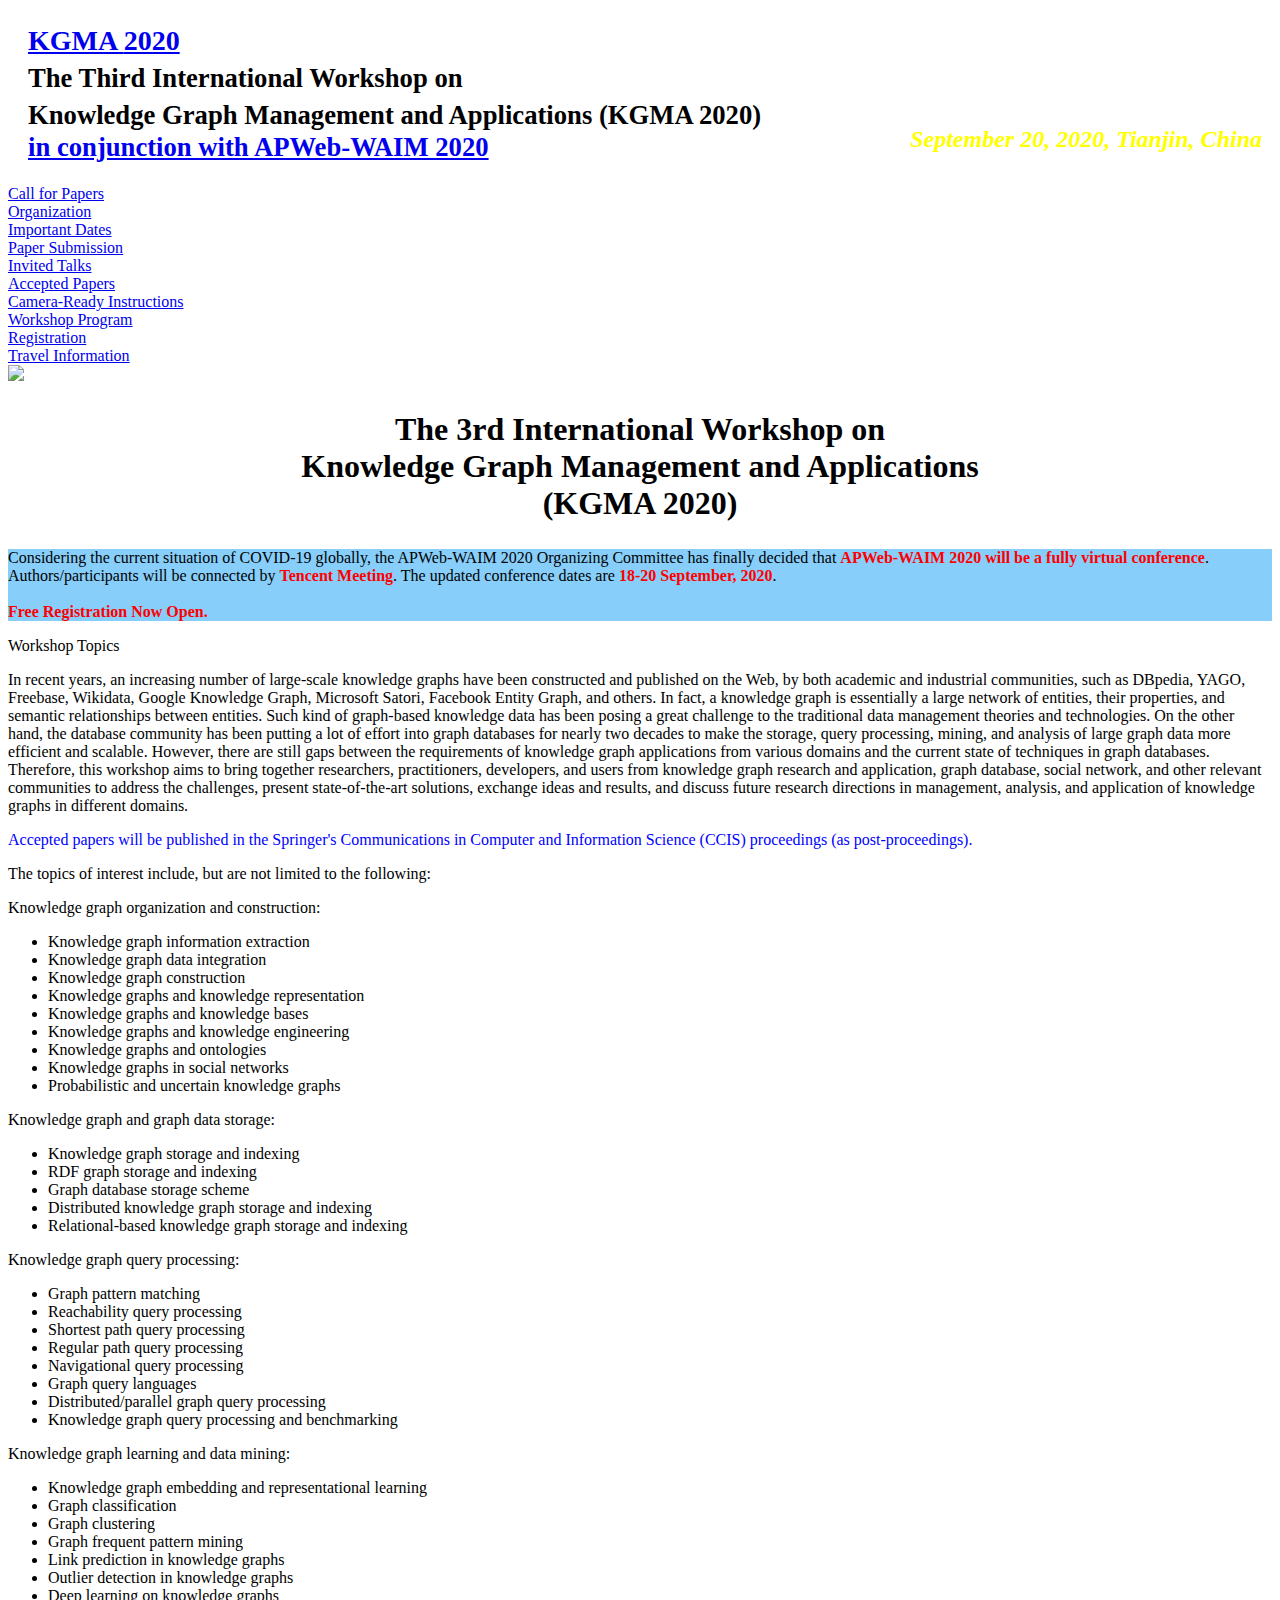
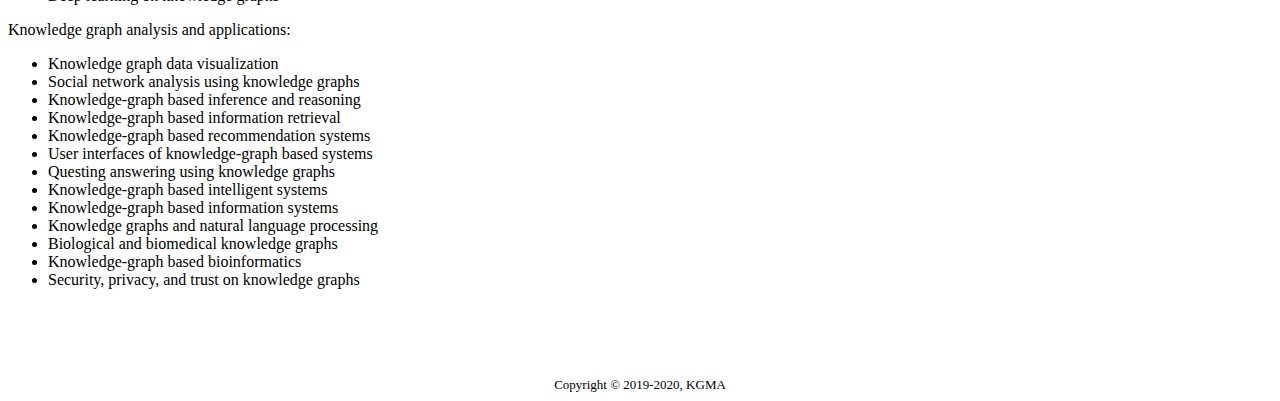
==== index.html @ 9ff4310b "Update index.html" ====
<!DOCTYPE html>
<html>
	<head>
		<base href="/KGMA2020.github.io/">
<meta charset="utf-8">
<title>The 3rd International Workshop on Knowledge Graph Management and Applications (KGMA 2020)</title>
<link rel="stylesheet" type="text/css" href="/KGMA2020.github.io/css.css">
	</head>
	<body>
		<div id="container">
	<div id="header" style="background: url(./mainpage.png); background-size: 1000px 250px;position:relative;">
				<h1 style="margin-left:20px;">
					<div id="apple"><a  style="font-size: 28px;" href="https://kgma2020.github.io/">KGMA <span style="font-size: 28px;">2020</span></a></div>
					<small>The Third International Workshop on <br />Knowledge Graph Management and Applications (KGMA 2020)<br />
					<div id="apple">
					<a href="http://www.tjudb.cn/apwebwaim2020/">in conjunction with APWeb-WAIM 2020 </a></div></small>
				</h1>
				<div style="position:absolute; bottom:0; right:0;">
				<p style="color:#FFFF00;line-height: 0;font-size:24px;text-align: right; margin-right:10px;font-style:oblique;font-family:STLiti;font-weight: bold;">September 20, 2020, Tianjin, China</p>
				</div>
			</div>
	<div id="main">
	<div id="menu">
		<div class="line"></div>
			<div><a class="item" href="/">Call for Papers</a></div>
			<div><a class="item" href="/org.html">Organization</a></div>
			<div><a class="item" href="/dates.html">Important Dates</a></div>
			<div><a class="item" href="/sub.html">Paper Submission</a></div>
			<div><a class="item" href="/inv.html">Invited Talks</a></div>
			<div><a class="item" href="/acc.html">Accepted Papers</a></div>
			<div><a class="item" href="/cam.html">Camera-Ready Instructions</a></div>
			<div><a class="item" href="/wor.html">Workshop Program</a></div>
			<div><a class="item" href="/reg.html">Registration</a></div>
			<div><a class="item" href="/tra.html">Travel Information</a></div>
			<div class="line"></div>
			
			<div><img src="LNCS.png"></div>
			
		</div>
		<div id="content">
			<h2 style="font-size: 32px; font-weight: bold; text-align: center;">
				The 3rd International Workshop  on<br>
				Knowledge Graph Management and Applications<br>
				(KGMA 2020)
			</h2>

			<div style="background:#87CEFA">
			<p>Considering the current situation of COVID-19 globally, the APWeb-WAIM 2020 Organizing Committee has finally decided that <span style="color:red"><b>APWeb-WAIM 2020 will be a fully virtual conference</b></span>. Authors/participants will be connected by <span style="color:red"><b>Tencent Meeting</b></span>. The updated conference dates are <span style="color:red"><b>18-20 September, 2020</b></span>.
				<br><br>
				<span style="color:red"><b>Free Registration Now Open.</b></span>
				<br></p></div>
		<div class="title">Workshop Topics</div>

		<p>In recent years, an increasing number of large-scale knowledge graphs have been constructed and published on the Web, by both academic and industrial communities, such as DBpedia, YAGO, Freebase, Wikidata, Google Knowledge Graph, Microsoft Satori, Facebook Entity Graph, and others. In fact, a knowledge graph is essentially a large network of entities, their properties, and semantic relationships between entities. Such kind of graph-based knowledge data has been posing a great challenge to the traditional data management theories and technologies. On the other hand, the database community has been putting a lot of effort into graph databases for nearly two decades to make the storage, query processing, mining, and analysis of large graph data more efficient and scalable. However, there are still gaps between the requirements of knowledge graph applications from various domains and the current state of techniques in graph databases. Therefore, this workshop aims to bring together researchers, practitioners, developers, and users from knowledge graph research and application, graph database, social network, and other relevant communities to address the challenges, present state-of-the-art solutions, exchange ideas and results, and discuss future research directions in management, analysis, and application of knowledge graphs in different domains.</p>
		
		<p><span style="display:block;color: blue">Accepted papers will be published in the Springer's Communications in Computer and Information Science (CCIS) proceedings (as post-proceedings). </span></p>
		
		<p>The topics of interest include, but are not limited to the following:</p>

		<div class="title">Knowledge graph organization and construction:</div>
		
		<ul>
			<li>Knowledge graph information extraction</li>
			<li>Knowledge graph data integration</li>
			<li>Knowledge graph construction</li>
			<li>Knowledge graphs and knowledge representation</li>
			<li>Knowledge graphs and knowledge bases</li>
			<li>Knowledge graphs and knowledge engineering</li>
			<li>Knowledge graphs and ontologies</li>
			<li>Knowledge graphs in social networks</li>
			<li>Probabilistic and uncertain knowledge graphs</li>
		</ul>
		
		<div class="title">Knowledge graph and graph data storage:</div>
		
		<ul>
		
			<li>Knowledge graph storage and indexing</li>
			<li>RDF graph storage and indexing</li>
			<li>Graph database storage scheme</li>
			<li>Distributed knowledge graph storage and indexing</li>
			<li>Relational-based knowledge graph storage and indexing</li>

		</ul>
		
		<div class="title">Knowledge graph query processing:</div>
		
		<ul>
		
			<li>Graph pattern matching</li>
			<li>Reachability query processing</li>
			<li>Shortest path query processing</li>
			<li>Regular path query processing</li>
			<li>Navigational query processing</li>
			<li>Graph query languages</li>
			<li>Distributed/parallel graph query processing</li>
			<li>Knowledge graph query processing and benchmarking</li>

		</ul>
		
		<div class="title">Knowledge graph learning and data mining:</div>
		
		<ul>
		
			<li>Knowledge graph embedding and representational learning</li>
			<li>Graph classification</li>
			<li>Graph clustering</li>
			<li>Graph frequent pattern mining</li>
			<li>Link prediction in knowledge graphs</li>
			<li>Outlier detection in knowledge graphs</li>
			<li>Deep learning on knowledge graphs</li>

		</ul>
		
		<div class="title">Knowledge graph analysis and applications:</div>
		
		<ul>
		
			<li>Knowledge graph data visualization</li>
			<li>Social network analysis using knowledge graphs</li>
			<li>Knowledge-graph based inference and reasoning</li>
			<li>Knowledge-graph based information retrieval</li>
			<li>Knowledge-graph based recommendation systems</li>
			<li>User interfaces of knowledge-graph based systems</li>
			<li>Questing answering using knowledge graphs</li>
			<li>Knowledge-graph based intelligent systems</li>
			<li>Knowledge-graph based information systems</li>
			<li>Knowledge graphs and natural language processing</li>
			<li>Biological and biomedical knowledge graphs</li>
			<li>Knowledge-graph based bioinformatics</li>
			<li>Security, privacy, and trust on knowledge graphs</li>

		</ul>
		
		<br>
		
		
		
					<br><br><br>
		</div>
		<div class="clear"></div>
	</div>
	<div id="footer">
		<div style="text-align: center; font-size: small;">
			Copyright &copy; 2019-2020, KGMA
		</div>
	</div>
</div>

	</body>
</html>
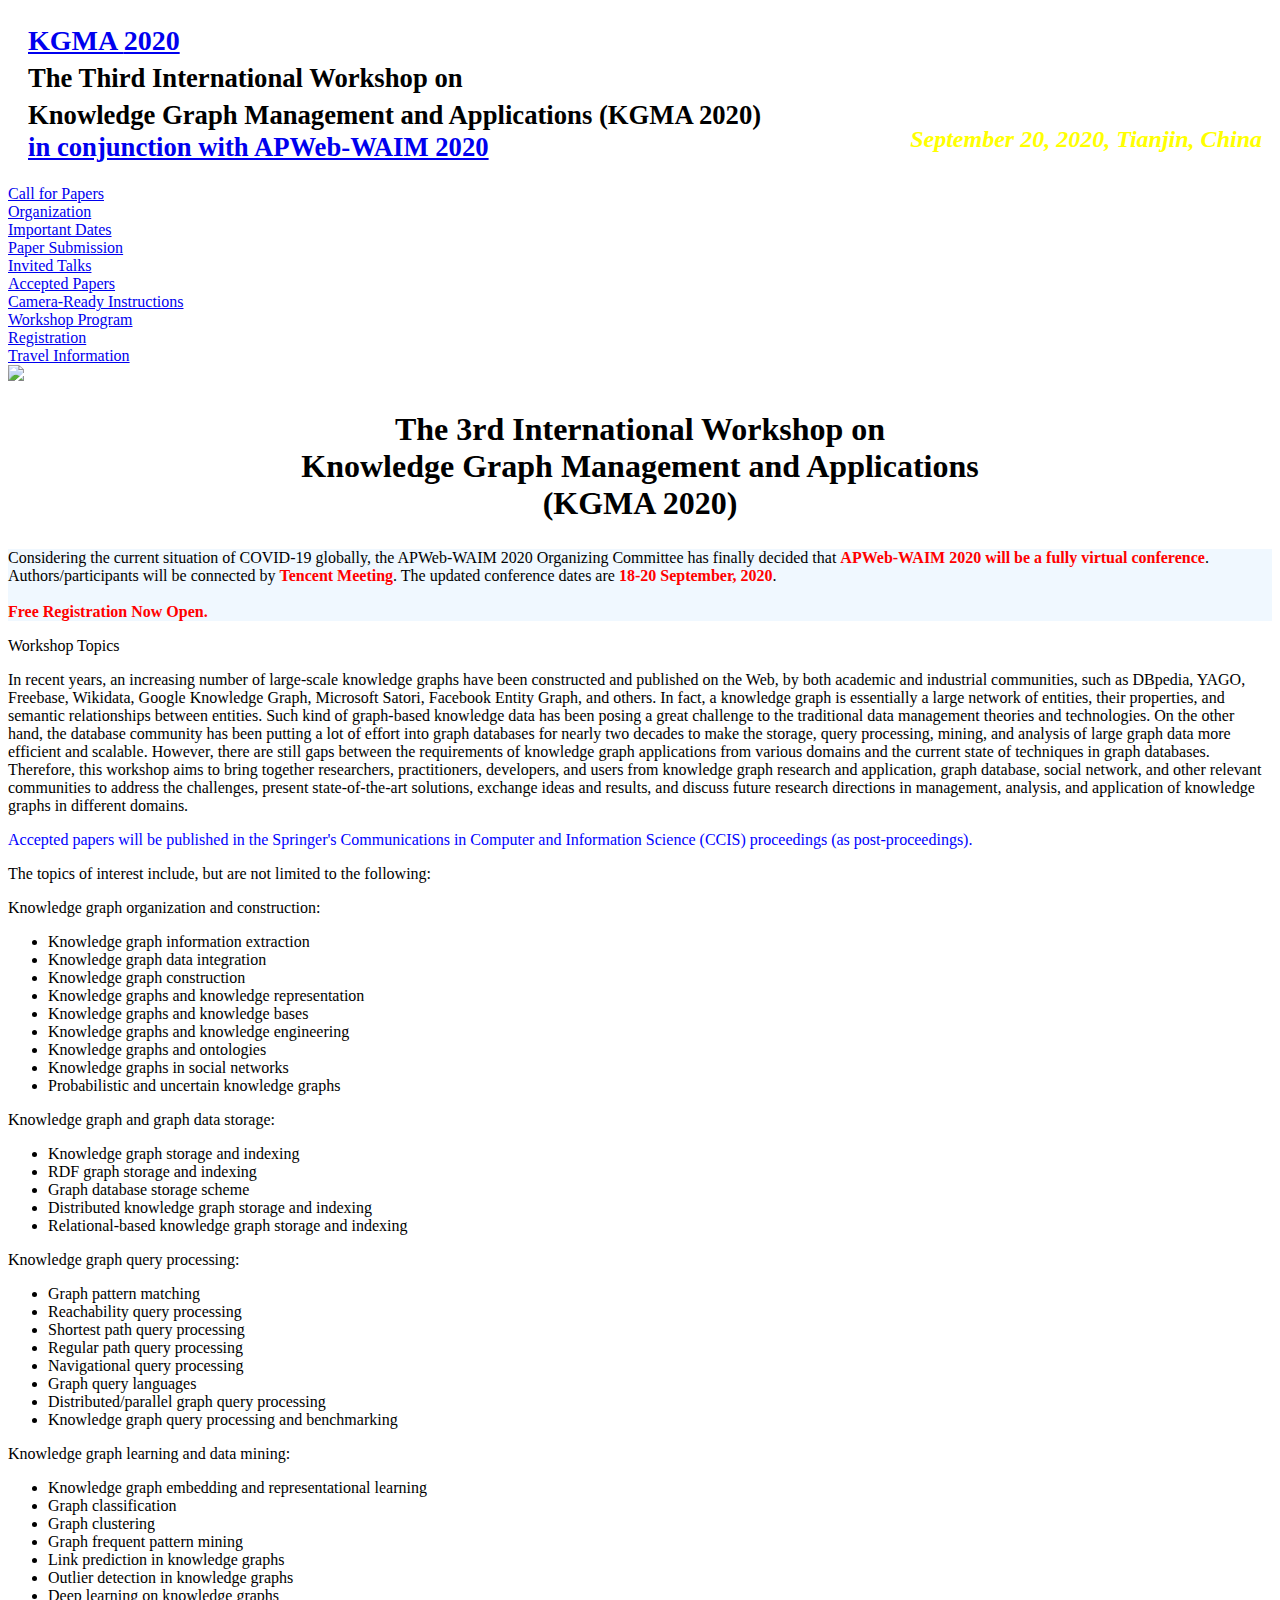
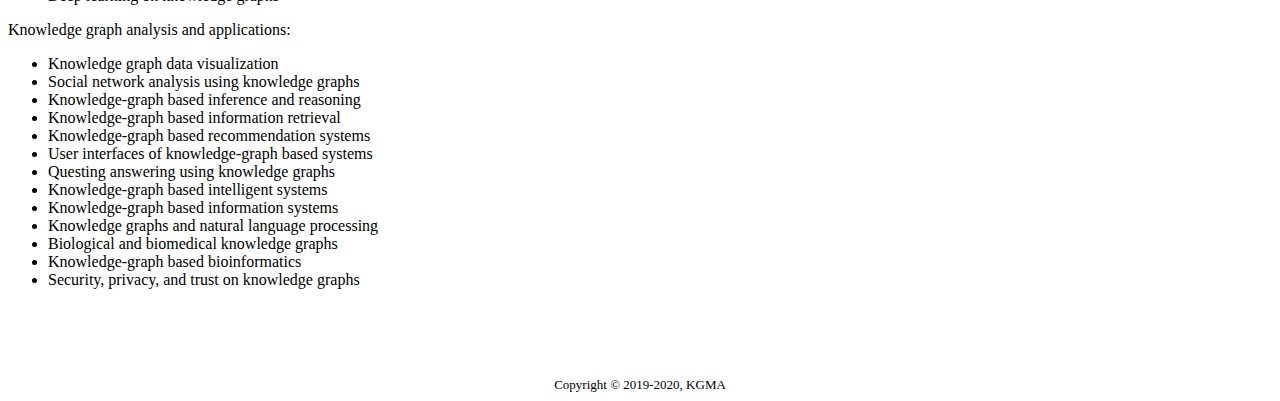
==== commit 7b0b05d5: "Update index.html" ====
--- a/index.html
+++ b/index.html
@@ -45,7 +45,8 @@
 				(KGMA 2020)
 			</h2>
 
-			<div style="background:#87CEFA">
+			<div style="background:#F0F8FF">
+			
 			<p>Considering the current situation of COVID-19 globally, the APWeb-WAIM 2020 Organizing Committee has finally decided that <span style="color:red"><b>APWeb-WAIM 2020 will be a fully virtual conference</b></span>. Authors/participants will be connected by <span style="color:red"><b>Tencent Meeting</b></span>. The updated conference dates are <span style="color:red"><b>18-20 September, 2020</b></span>.
 				<br><br>
 				<span style="color:red"><b>Free Registration Now Open.</b></span>
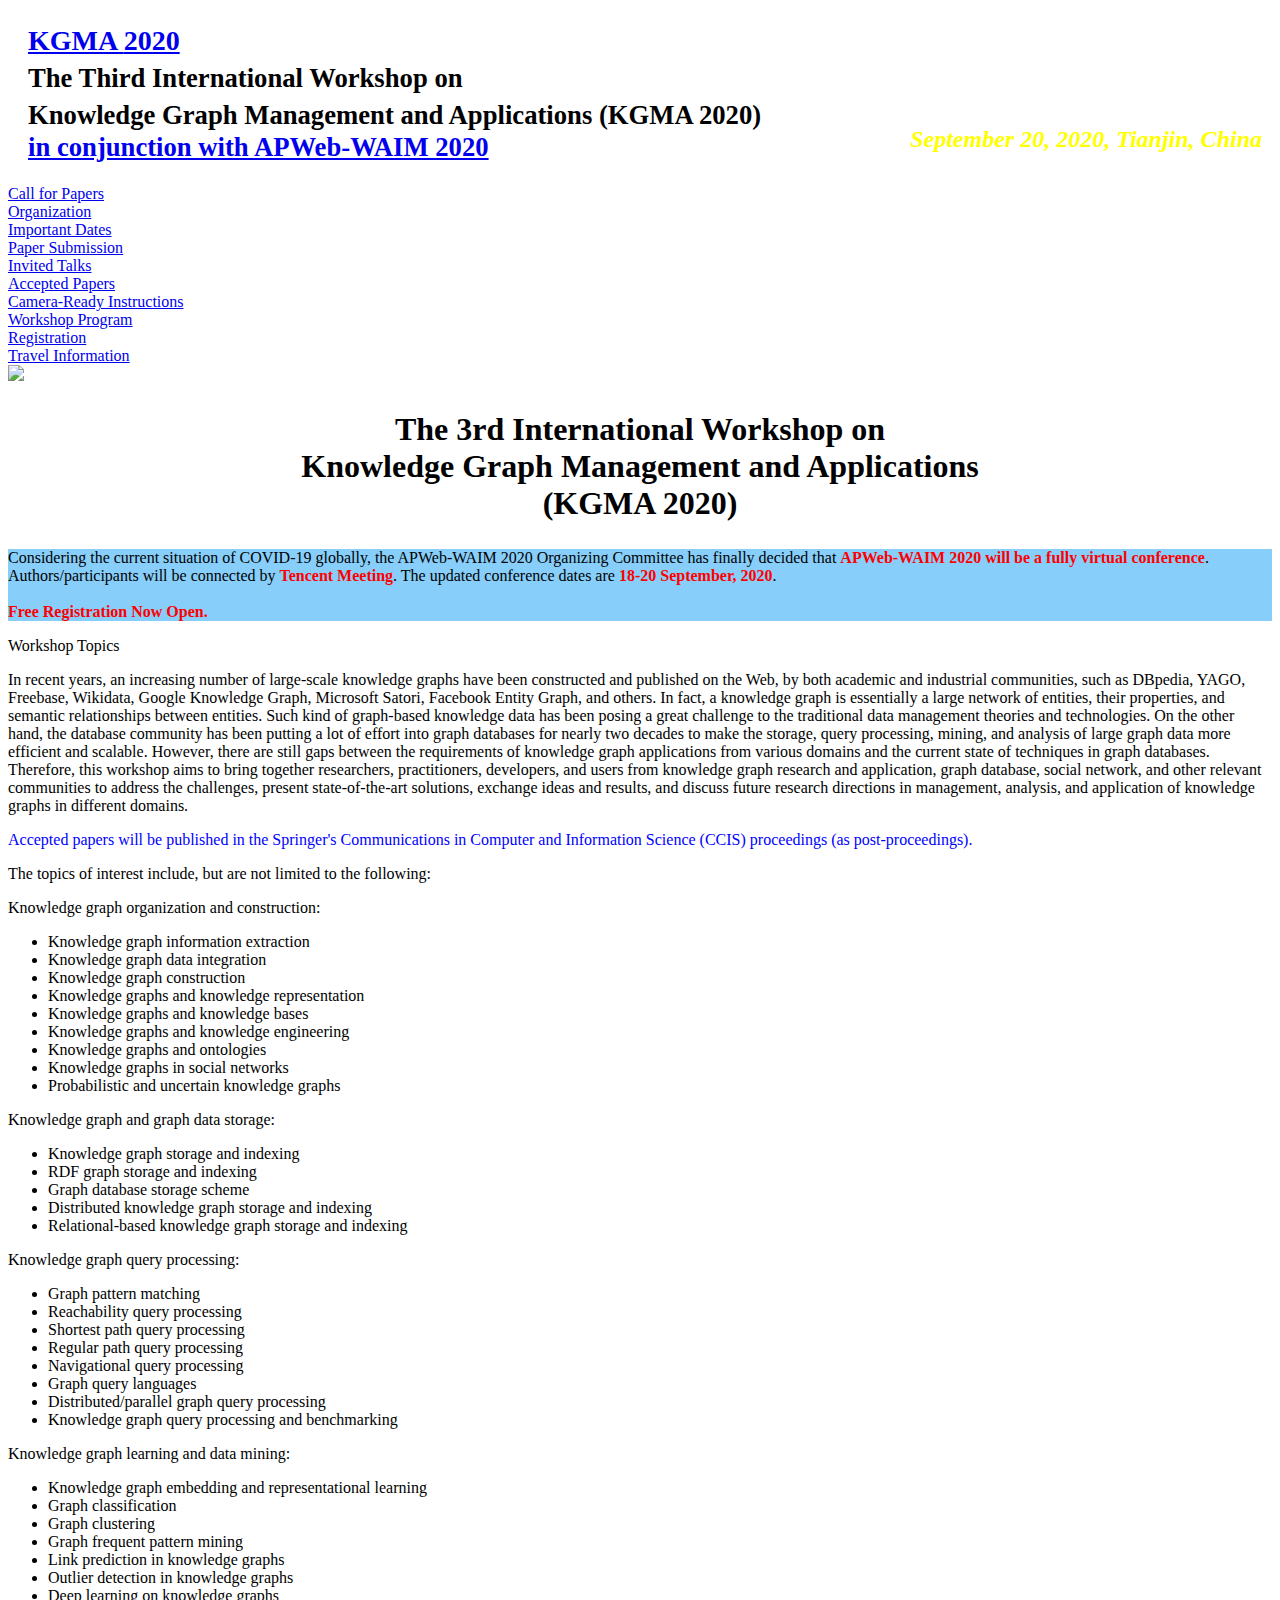
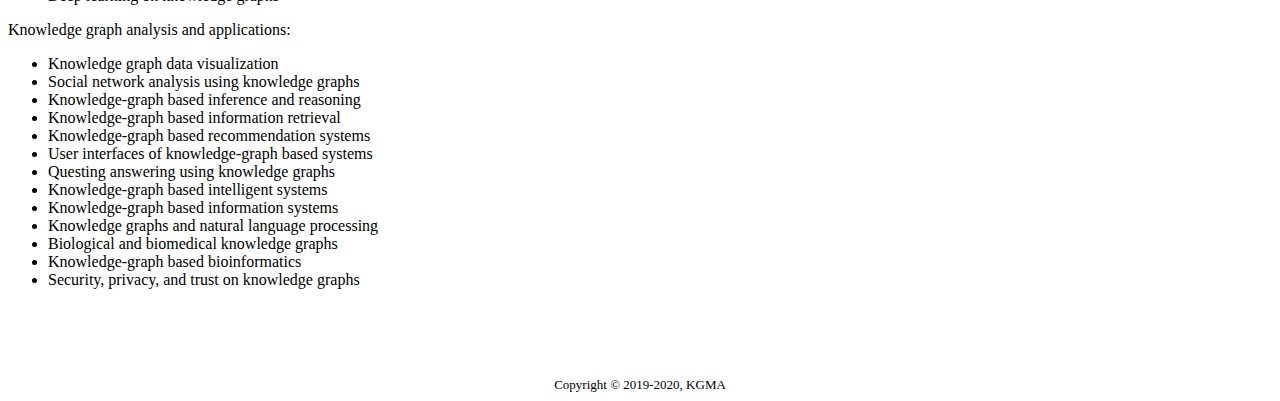
==== commit ef2af1c0: "Update index.html" ====
--- a/index.html
+++ b/index.html
@@ -45,7 +45,7 @@
 				(KGMA 2020)
 			</h2>
 
-			<div style="background:#F0F8FF">
+			<div style="background:#87CEFA">
 			
 			<p>Considering the current situation of COVID-19 globally, the APWeb-WAIM 2020 Organizing Committee has finally decided that <span style="color:red"><b>APWeb-WAIM 2020 will be a fully virtual conference</b></span>. Authors/participants will be connected by <span style="color:red"><b>Tencent Meeting</b></span>. The updated conference dates are <span style="color:red"><b>18-20 September, 2020</b></span>.
 				<br><br>
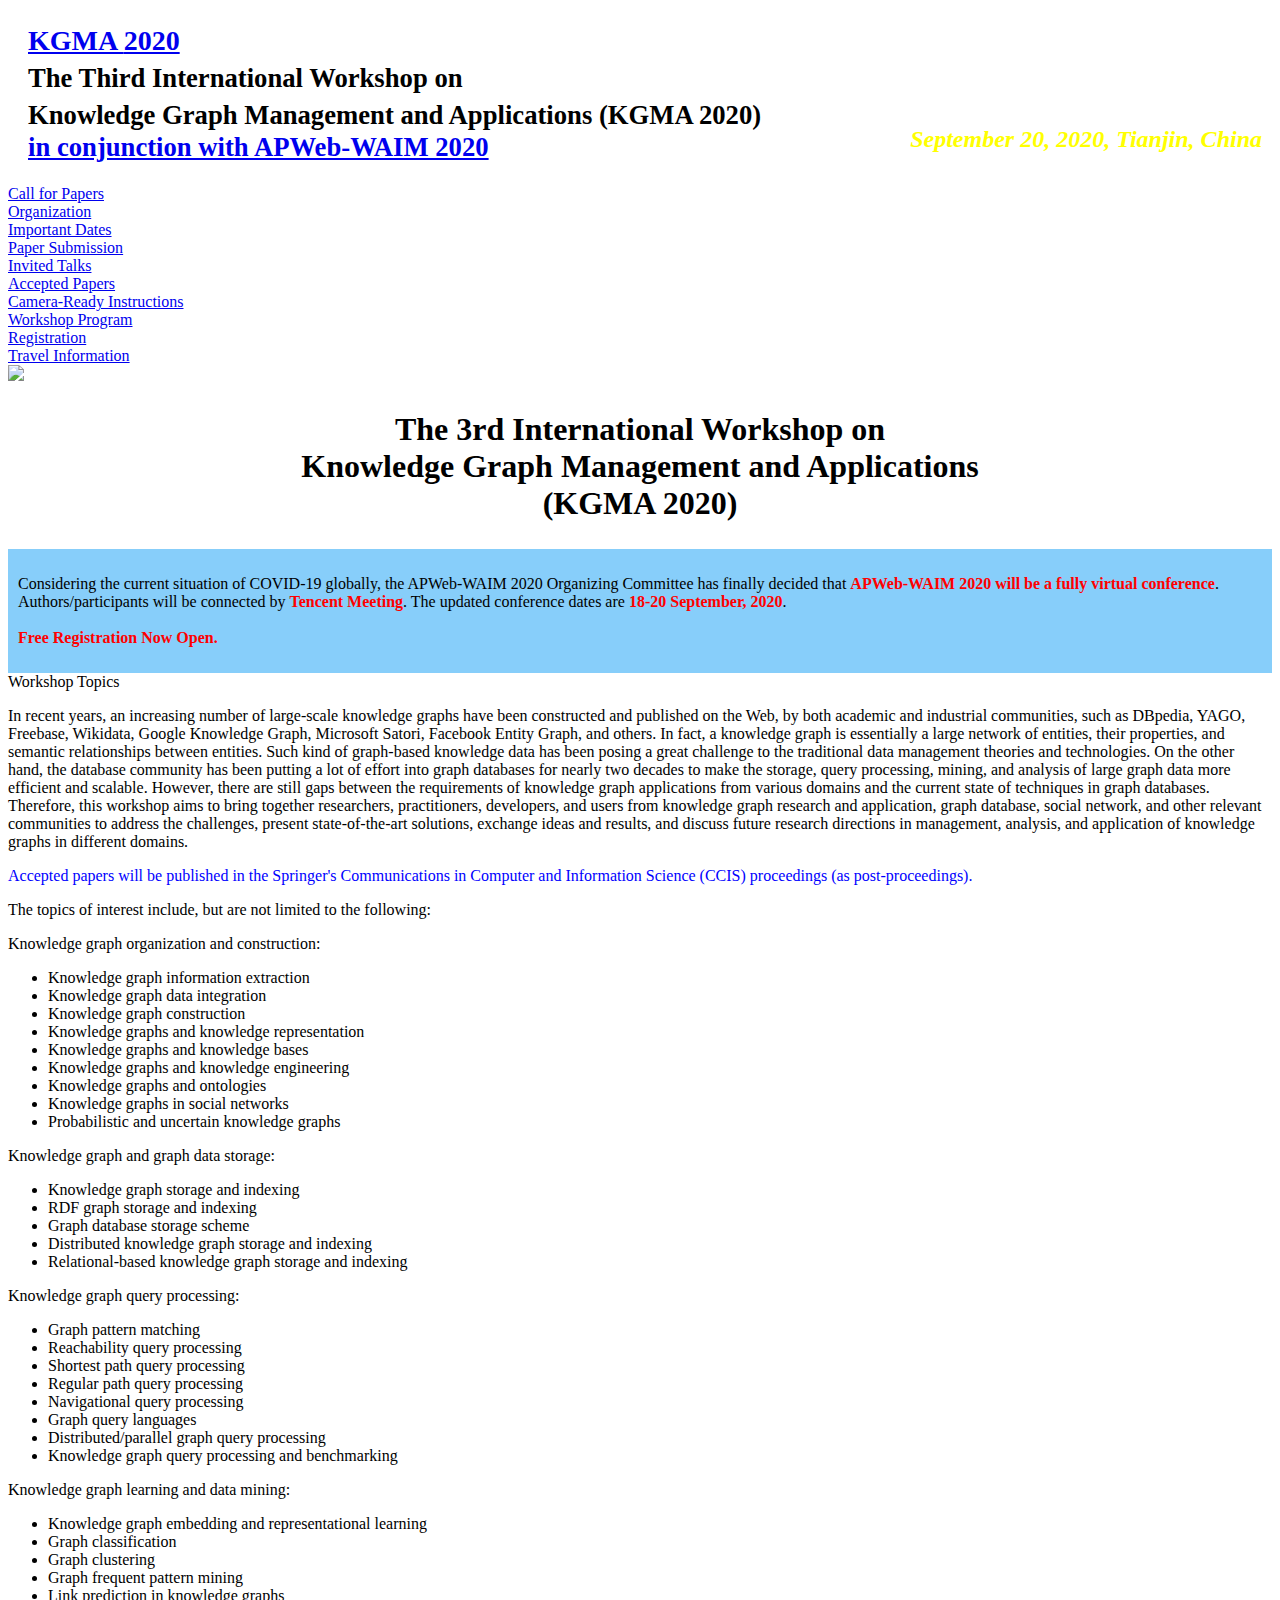
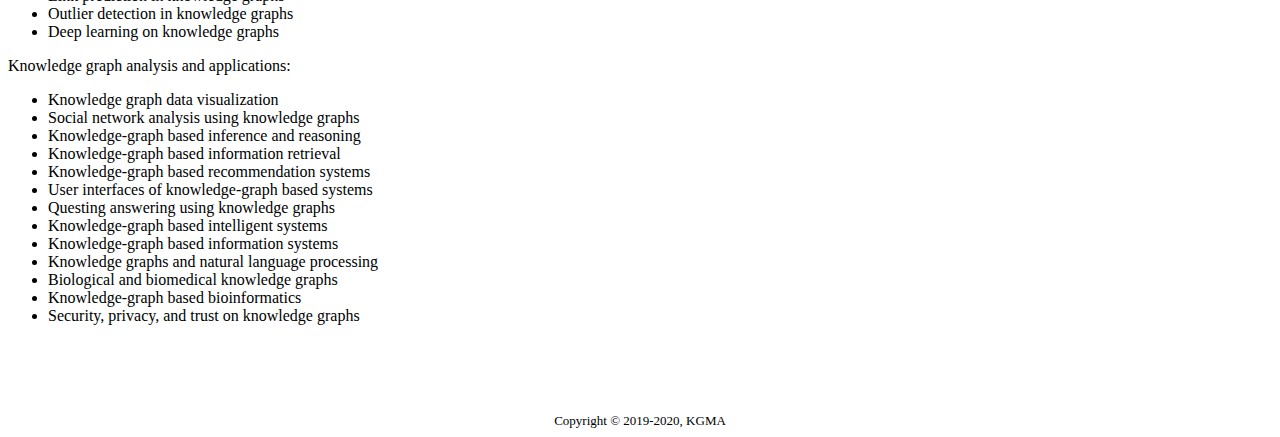
==== commit 257cd503: "Update index.html" ====
--- a/index.html
+++ b/index.html
@@ -45,8 +45,7 @@
 				(KGMA 2020)
 			</h2>
 
-			<div style="background:#87CEFA">
-			
+			<div style="background:#87CEFA;padding:10px;">
 			<p>Considering the current situation of COVID-19 globally, the APWeb-WAIM 2020 Organizing Committee has finally decided that <span style="color:red"><b>APWeb-WAIM 2020 will be a fully virtual conference</b></span>. Authors/participants will be connected by <span style="color:red"><b>Tencent Meeting</b></span>. The updated conference dates are <span style="color:red"><b>18-20 September, 2020</b></span>.
 				<br><br>
 				<span style="color:red"><b>Free Registration Now Open.</b></span>
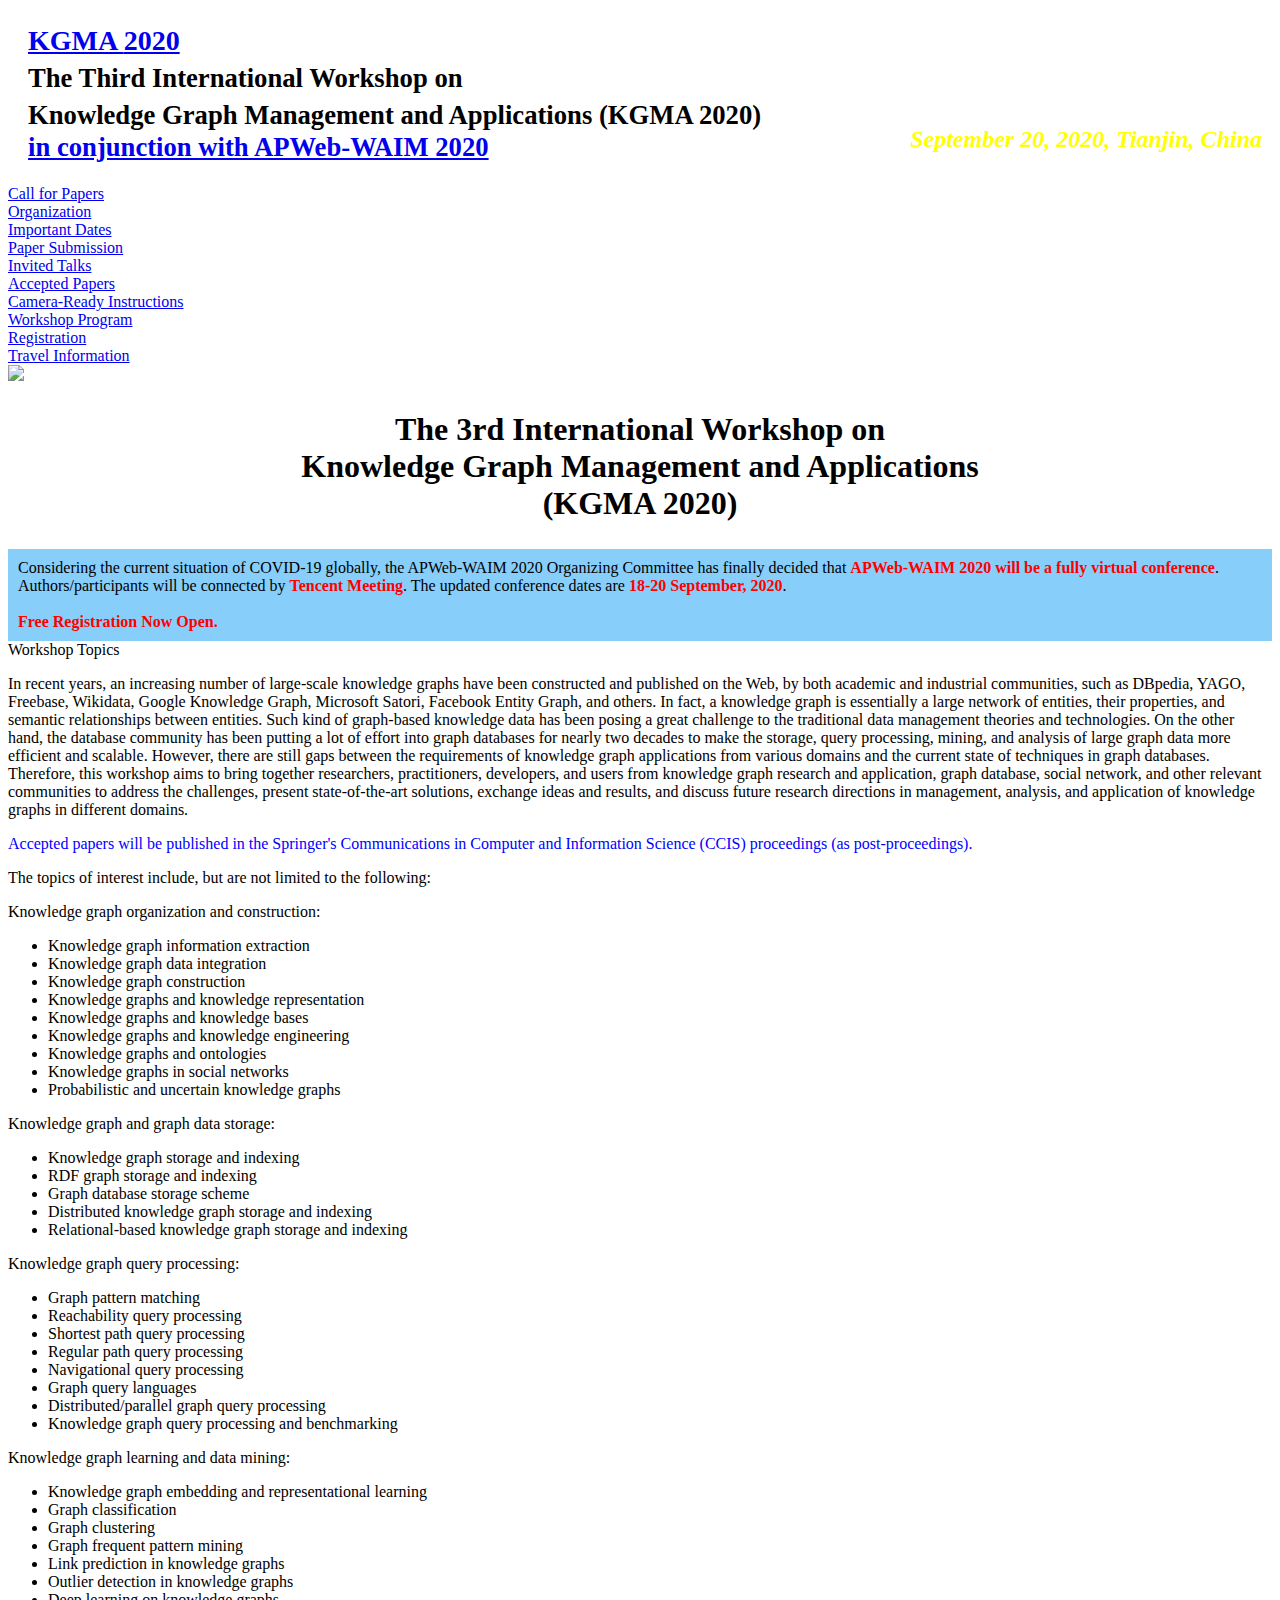
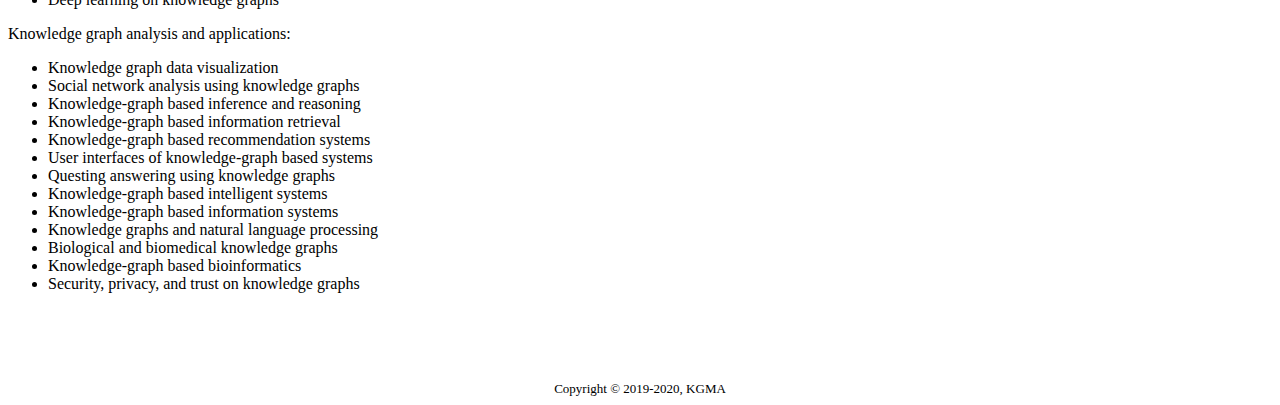
==== commit ba19a81b: "Update index.html" ====
--- a/index.html
+++ b/index.html
@@ -46,7 +46,7 @@
 			</h2>
 
 			<div style="background:#87CEFA;padding:10px;">
-			<p>Considering the current situation of COVID-19 globally, the APWeb-WAIM 2020 Organizing Committee has finally decided that <span style="color:red"><b>APWeb-WAIM 2020 will be a fully virtual conference</b></span>. Authors/participants will be connected by <span style="color:red"><b>Tencent Meeting</b></span>. The updated conference dates are <span style="color:red"><b>18-20 September, 2020</b></span>.
+			<p style="margin:0;">Considering the current situation of COVID-19 globally, the APWeb-WAIM 2020 Organizing Committee has finally decided that <span style="color:red"><b>APWeb-WAIM 2020 will be a fully virtual conference</b></span>. Authors/participants will be connected by <span style="color:red"><b>Tencent Meeting</b></span>. The updated conference dates are <span style="color:red"><b>18-20 September, 2020</b></span>.
 				<br><br>
 				<span style="color:red"><b>Free Registration Now Open.</b></span>
 				<br></p></div>
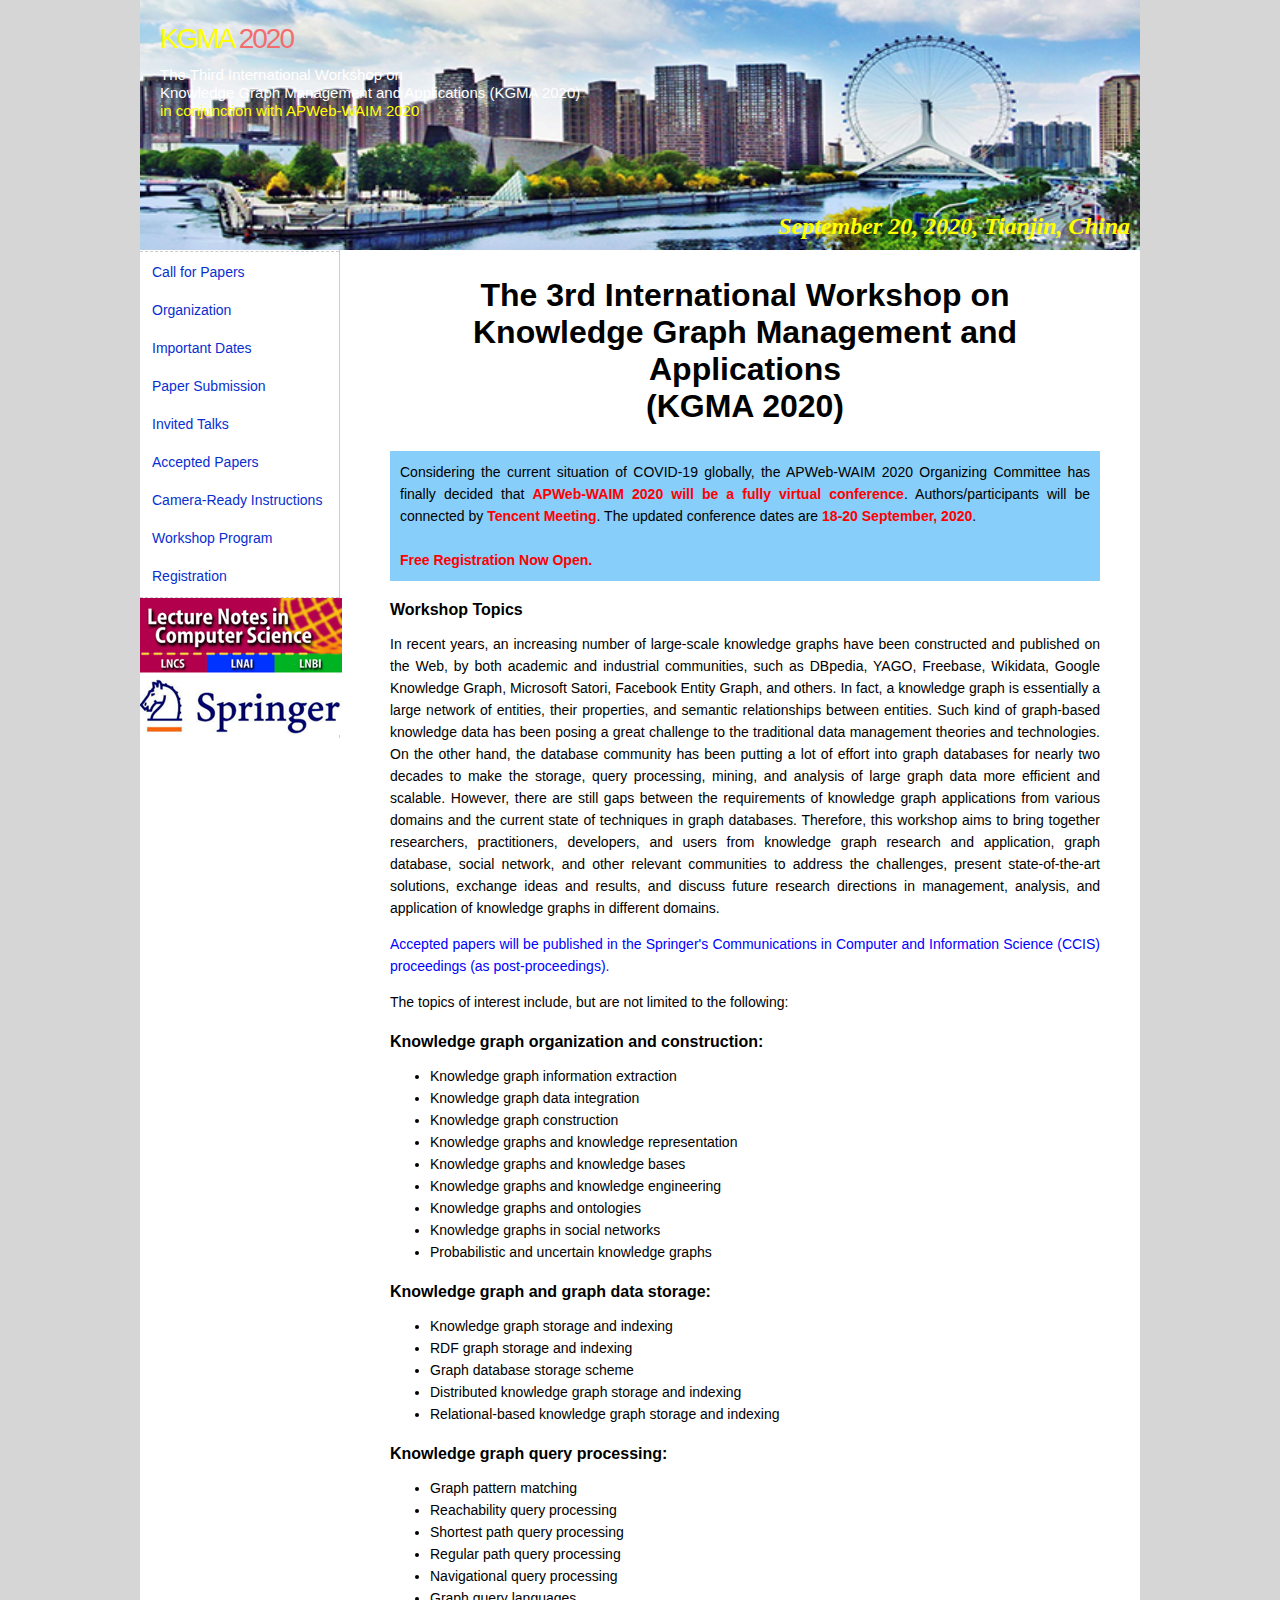
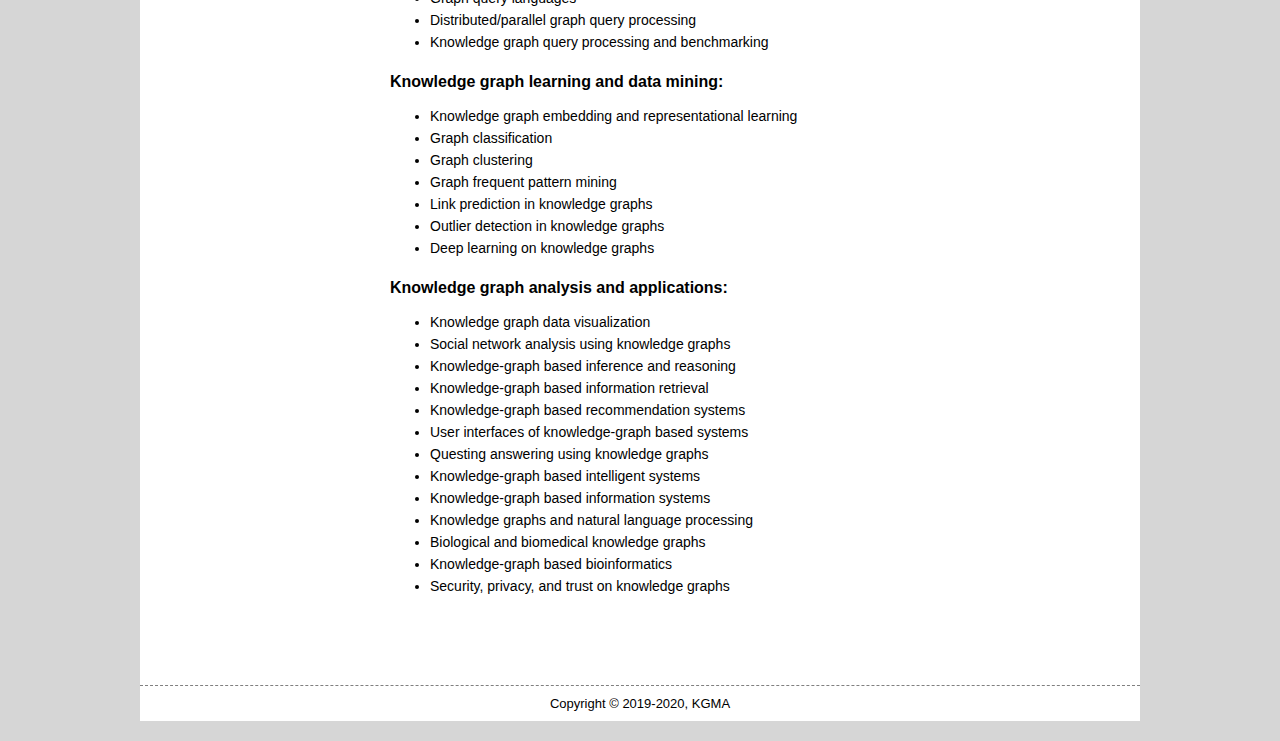
==== commit bf8c5ef6: "modify index.html" ====
--- a/index.html
+++ b/index.html
@@ -1,152 +1,158 @@
-
 <!DOCTYPE html>
 <html>
-	<head>
-		<base href="/KGMA2020.github.io/">
-<meta charset="utf-8">
-<title>The 3rd International Workshop on Knowledge Graph Management and Applications (KGMA 2020)</title>
-<link rel="stylesheet" type="text/css" href="/KGMA2020.github.io/css.css">
-	</head>
-	<body>
-		<div id="container">
-	<div id="header" style="background: url(./mainpage.png); background-size: 1000px 250px;position:relative;">
-				<h1 style="margin-left:20px;">
-					<div id="apple"><a  style="font-size: 28px;" href="https://kgma2020.github.io/">KGMA <span style="font-size: 28px;">2020</span></a></div>
-					<small>The Third International Workshop on <br />Knowledge Graph Management and Applications (KGMA 2020)<br />
+
+<head>
+    <base href="/KGMA2020.github.io/">
+    <meta charset="utf-8">
+    <title>The 3rd International Workshop on Knowledge Graph Management and Applications (KGMA 2020)</title>
+    <link rel="stylesheet" type="text/css" href="/css.css">
+</head>
+
+<body>
+    <div id="container">
+        <div id="header" style="background: url(/mainpage.png); background-size: 1000px 250px;position:relative;">
+            <h1 style="margin-left:20px;">
+                <div id="apple"><a style="font-size: 28px;" href="https://kgma2020.github.io/">KGMA <span style="font-size: 28px;">2020</span></a></div>
+                <small>The Third International Workshop on <br />Knowledge Graph Management and Applications (KGMA 2020)<br />
 					<div id="apple">
 					<a href="http://www.tjudb.cn/apwebwaim2020/">in conjunction with APWeb-WAIM 2020 </a></div></small>
-				</h1>
-				<div style="position:absolute; bottom:0; right:0;">
-				<p style="color:#FFFF00;line-height: 0;font-size:24px;text-align: right; margin-right:10px;font-style:oblique;font-family:STLiti;font-weight: bold;">September 20, 2020, Tianjin, China</p>
-				</div>
-			</div>
-	<div id="main">
-	<div id="menu">
-		<div class="line"></div>
-			<div><a class="item" href="/">Call for Papers</a></div>
-			<div><a class="item" href="/org.html">Organization</a></div>
-			<div><a class="item" href="/dates.html">Important Dates</a></div>
-			<div><a class="item" href="/sub.html">Paper Submission</a></div>
-			<div><a class="item" href="/inv.html">Invited Talks</a></div>
-			<div><a class="item" href="/acc.html">Accepted Papers</a></div>
-			<div><a class="item" href="/cam.html">Camera-Ready Instructions</a></div>
-			<div><a class="item" href="/wor.html">Workshop Program</a></div>
-			<div><a class="item" href="/reg.html">Registration</a></div>
-			<div><a class="item" href="/tra.html">Travel Information</a></div>
-			<div class="line"></div>
-			
-			<div><img src="LNCS.png"></div>
-			
-		</div>
-		<div id="content">
-			<h2 style="font-size: 32px; font-weight: bold; text-align: center;">
-				The 3rd International Workshop  on<br>
-				Knowledge Graph Management and Applications<br>
-				(KGMA 2020)
-			</h2>
+            </h1>
+            <div style="position:absolute; bottom:0; right:0;">
+                <p style="color:#FFFF00;line-height: 0;font-size:24px;text-align: right; margin-right:10px;font-style:oblique;font-family:STLiti;font-weight: bold;">September 20, 2020, Tianjin, China</p>
+            </div>
+        </div>
+        <div id="main">
+            <div id="menu">
+                <div class="line"></div>
+                <div><a class="item" href="/">Call for Papers</a></div>
+                <div><a class="item" href="/org.html">Organization</a></div>
+                <div><a class="item" href="/dates.html">Important Dates</a></div>
+                <div><a class="item" href="/sub.html">Paper Submission</a></div>
+                <div><a class="item" href="/inv.html">Invited Talks</a></div>
+                <div><a class="item" href="/acc.html">Accepted Papers</a></div>
+                <div><a class="item" href="/cam.html">Camera-Ready Instructions</a></div>
+                <div><a class="item" href="/wor.html">Workshop Program</a></div>
+                <div><a class="item" href="/reg.html">Registration</a></div>
+                <div class="line"></div>
 
-			<div style="background:#87CEFA;padding:10px;">
-			<p style="margin:0;">Considering the current situation of COVID-19 globally, the APWeb-WAIM 2020 Organizing Committee has finally decided that <span style="color:red"><b>APWeb-WAIM 2020 will be a fully virtual conference</b></span>. Authors/participants will be connected by <span style="color:red"><b>Tencent Meeting</b></span>. The updated conference dates are <span style="color:red"><b>18-20 September, 2020</b></span>.
-				<br><br>
-				<span style="color:red"><b>Free Registration Now Open.</b></span>
-				<br></p></div>
-		<div class="title">Workshop Topics</div>
+                <div><img src="/LNCS.png"></div>
 
-		<p>In recent years, an increasing number of large-scale knowledge graphs have been constructed and published on the Web, by both academic and industrial communities, such as DBpedia, YAGO, Freebase, Wikidata, Google Knowledge Graph, Microsoft Satori, Facebook Entity Graph, and others. In fact, a knowledge graph is essentially a large network of entities, their properties, and semantic relationships between entities. Such kind of graph-based knowledge data has been posing a great challenge to the traditional data management theories and technologies. On the other hand, the database community has been putting a lot of effort into graph databases for nearly two decades to make the storage, query processing, mining, and analysis of large graph data more efficient and scalable. However, there are still gaps between the requirements of knowledge graph applications from various domains and the current state of techniques in graph databases. Therefore, this workshop aims to bring together researchers, practitioners, developers, and users from knowledge graph research and application, graph database, social network, and other relevant communities to address the challenges, present state-of-the-art solutions, exchange ideas and results, and discuss future research directions in management, analysis, and application of knowledge graphs in different domains.</p>
-		
-		<p><span style="display:block;color: blue">Accepted papers will be published in the Springer's Communications in Computer and Information Science (CCIS) proceedings (as post-proceedings). </span></p>
-		
-		<p>The topics of interest include, but are not limited to the following:</p>
+            </div>
+            <div id="content">
+                <h2 style="font-size: 32px; font-weight: bold; text-align: center;">
+                    The 3rd International Workshop on<br> Knowledge Graph Management and Applications<br> (KGMA 2020)
+                </h2>
 
-		<div class="title">Knowledge graph organization and construction:</div>
-		
-		<ul>
-			<li>Knowledge graph information extraction</li>
-			<li>Knowledge graph data integration</li>
-			<li>Knowledge graph construction</li>
-			<li>Knowledge graphs and knowledge representation</li>
-			<li>Knowledge graphs and knowledge bases</li>
-			<li>Knowledge graphs and knowledge engineering</li>
-			<li>Knowledge graphs and ontologies</li>
-			<li>Knowledge graphs in social networks</li>
-			<li>Probabilistic and uncertain knowledge graphs</li>
-		</ul>
-		
-		<div class="title">Knowledge graph and graph data storage:</div>
-		
-		<ul>
-		
-			<li>Knowledge graph storage and indexing</li>
-			<li>RDF graph storage and indexing</li>
-			<li>Graph database storage scheme</li>
-			<li>Distributed knowledge graph storage and indexing</li>
-			<li>Relational-based knowledge graph storage and indexing</li>
+                <div style="background:#87CEFA;padding:10px;">
+                    <p style="margin:0;">Considering the current situation of COVID-19 globally, the APWeb-WAIM 2020 Organizing Committee has finally decided that <span style="color:red"><b>APWeb-WAIM 2020 will be a fully virtual conference</b></span>. Authors/participants
+                        will be connected by <span style="color:red"><b>Tencent Meeting</b></span>. The updated conference dates are <span style="color:red"><b>18-20 September, 2020</b></span>.
+                        <br><br>
+                        <span style="color:red"><b>Free Registration Now Open.</b></span>
+                        <br></p>
+                </div>
+                <div class="title">Workshop Topics</div>
 
-		</ul>
-		
-		<div class="title">Knowledge graph query processing:</div>
-		
-		<ul>
-		
-			<li>Graph pattern matching</li>
-			<li>Reachability query processing</li>
-			<li>Shortest path query processing</li>
-			<li>Regular path query processing</li>
-			<li>Navigational query processing</li>
-			<li>Graph query languages</li>
-			<li>Distributed/parallel graph query processing</li>
-			<li>Knowledge graph query processing and benchmarking</li>
+                <p>In recent years, an increasing number of large-scale knowledge graphs have been constructed and published on the Web, by both academic and industrial communities, such as DBpedia, YAGO, Freebase, Wikidata, Google Knowledge Graph, Microsoft
+                    Satori, Facebook Entity Graph, and others. In fact, a knowledge graph is essentially a large network of entities, their properties, and semantic relationships between entities. Such kind of graph-based knowledge data has been posing
+                    a great challenge to the traditional data management theories and technologies. On the other hand, the database community has been putting a lot of effort into graph databases for nearly two decades to make the storage, query processing,
+                    mining, and analysis of large graph data more efficient and scalable. However, there are still gaps between the requirements of knowledge graph applications from various domains and the current state of techniques in graph databases.
+                    Therefore, this workshop aims to bring together researchers, practitioners, developers, and users from knowledge graph research and application, graph database, social network, and other relevant communities to address the challenges,
+                    present state-of-the-art solutions, exchange ideas and results, and discuss future research directions in management, analysis, and application of knowledge graphs in different domains.</p>
 
-		</ul>
-		
-		<div class="title">Knowledge graph learning and data mining:</div>
-		
-		<ul>
-		
-			<li>Knowledge graph embedding and representational learning</li>
-			<li>Graph classification</li>
-			<li>Graph clustering</li>
-			<li>Graph frequent pattern mining</li>
-			<li>Link prediction in knowledge graphs</li>
-			<li>Outlier detection in knowledge graphs</li>
-			<li>Deep learning on knowledge graphs</li>
+                <p><span style="display:block;color: blue">Accepted papers will be published in the Springer's Communications in Computer and Information Science (CCIS) proceedings (as post-proceedings). </span></p>
 
-		</ul>
-		
-		<div class="title">Knowledge graph analysis and applications:</div>
-		
-		<ul>
-		
-			<li>Knowledge graph data visualization</li>
-			<li>Social network analysis using knowledge graphs</li>
-			<li>Knowledge-graph based inference and reasoning</li>
-			<li>Knowledge-graph based information retrieval</li>
-			<li>Knowledge-graph based recommendation systems</li>
-			<li>User interfaces of knowledge-graph based systems</li>
-			<li>Questing answering using knowledge graphs</li>
-			<li>Knowledge-graph based intelligent systems</li>
-			<li>Knowledge-graph based information systems</li>
-			<li>Knowledge graphs and natural language processing</li>
-			<li>Biological and biomedical knowledge graphs</li>
-			<li>Knowledge-graph based bioinformatics</li>
-			<li>Security, privacy, and trust on knowledge graphs</li>
+                <p>The topics of interest include, but are not limited to the following:</p>
 
-		</ul>
-		
-		<br>
-		
-		
-		
-					<br><br><br>
-		</div>
-		<div class="clear"></div>
-	</div>
-	<div id="footer">
-		<div style="text-align: center; font-size: small;">
-			Copyright &copy; 2019-2020, KGMA
-		</div>
-	</div>
-</div>
+                <div class="title">Knowledge graph organization and construction:</div>
 
-	</body>
-</html>
+                <ul>
+                    <li>Knowledge graph information extraction</li>
+                    <li>Knowledge graph data integration</li>
+                    <li>Knowledge graph construction</li>
+                    <li>Knowledge graphs and knowledge representation</li>
+                    <li>Knowledge graphs and knowledge bases</li>
+                    <li>Knowledge graphs and knowledge engineering</li>
+                    <li>Knowledge graphs and ontologies</li>
+                    <li>Knowledge graphs in social networks</li>
+                    <li>Probabilistic and uncertain knowledge graphs</li>
+                </ul>
+
+                <div class="title">Knowledge graph and graph data storage:</div>
+
+                <ul>
+
+                    <li>Knowledge graph storage and indexing</li>
+                    <li>RDF graph storage and indexing</li>
+                    <li>Graph database storage scheme</li>
+                    <li>Distributed knowledge graph storage and indexing</li>
+                    <li>Relational-based knowledge graph storage and indexing</li>
+
+                </ul>
+
+                <div class="title">Knowledge graph query processing:</div>
+
+                <ul>
+
+                    <li>Graph pattern matching</li>
+                    <li>Reachability query processing</li>
+                    <li>Shortest path query processing</li>
+                    <li>Regular path query processing</li>
+                    <li>Navigational query processing</li>
+                    <li>Graph query languages</li>
+                    <li>Distributed/parallel graph query processing</li>
+                    <li>Knowledge graph query processing and benchmarking</li>
+
+                </ul>
+
+                <div class="title">Knowledge graph learning and data mining:</div>
+
+                <ul>
+
+                    <li>Knowledge graph embedding and representational learning</li>
+                    <li>Graph classification</li>
+                    <li>Graph clustering</li>
+                    <li>Graph frequent pattern mining</li>
+                    <li>Link prediction in knowledge graphs</li>
+                    <li>Outlier detection in knowledge graphs</li>
+                    <li>Deep learning on knowledge graphs</li>
+
+                </ul>
+
+                <div class="title">Knowledge graph analysis and applications:</div>
+
+                <ul>
+
+                    <li>Knowledge graph data visualization</li>
+                    <li>Social network analysis using knowledge graphs</li>
+                    <li>Knowledge-graph based inference and reasoning</li>
+                    <li>Knowledge-graph based information retrieval</li>
+                    <li>Knowledge-graph based recommendation systems</li>
+                    <li>User interfaces of knowledge-graph based systems</li>
+                    <li>Questing answering using knowledge graphs</li>
+                    <li>Knowledge-graph based intelligent systems</li>
+                    <li>Knowledge-graph based information systems</li>
+                    <li>Knowledge graphs and natural language processing</li>
+                    <li>Biological and biomedical knowledge graphs</li>
+                    <li>Knowledge-graph based bioinformatics</li>
+                    <li>Security, privacy, and trust on knowledge graphs</li>
+
+                </ul>
+
+                <br>
+
+
+
+                <br><br><br>
+            </div>
+            <div class="clear"></div>
+        </div>
+        <div id="footer">
+            <div style="text-align: center; font-size: small;">
+                Copyright &copy; 2019-2020, KGMA
+            </div>
+        </div>
+    </div>
+
+</body>
+
+</html>--- a/css.css
+++ b/css.css
@@ -0,0 +1,48 @@
+@charset "utf-8";
+
+a:link {color: #072FCF;}
+a:visited {color: #072FCF;}
+a:hover {color: #FFFF00;}
+a:active {color: #FFFF00;}·
+.left {float: left;}
+.right {float: right;}
+.clear {clear: both;}
+.title {font-size: 16px; font-weight: bold; margin: 20px 0 10px 0;}
+.disabled {color: gray;}
+h1 { margin:0; padding:5px 0; width:440px; color:#f36d6e; font:normal 46px/1.2em Arial, Helvetica, sans-serif; letter-spacing:-2px;}
+h1 span { color:#f36d6e;}
+h1 small { text-align:left; float:right; width:440px;  color:#fff; display:block; padding:0 0 0 10px; font:normal 15px/1.2em Arial, Helvetica, sans-serif; letter-spacing:normal;}
+body {background-color: #D6D6D6; padding: 0; margin: 0; font-family: "Arial", "Helvetica", "sans-serif"; color: #000000; font-size: 14px;}
+#apple a:link { color: #FFFF00; text-decoration:none;}
+#apple a:visited { color: #FFFF00; text-decoration:none;}
+#apple a:hover { color:#DC143C; text-decoration:none;}
+#apple a:active { color:#DC143C; text-decoration:none;}
+#container {width: 1000px; height: auto; margin: 0 auto 20px auto; padding: 0; background-color: #FFFFFF;}
+#header {height: 250px; width: 1000px;}
+#main {height: auto; width: 1000px;}
+#menu {float: left; width: 199px; margin: 0; padding: 0; border-right: 1px solid #CCCCCC;}
+#menu .item {display: block; margin: 2px; padding: 10px;}
+#menu a {text-decoration: none;}
+#menu a:link {color: #072FCF;}
+#menu a:visited {color: #072FCF;}
+#menu a:hover {color: #FFFF00; background-color: #072FCF;}
+#menu a:active {color: #FFFF00; background-color: #072FCF;}
+#menu .line {margin-top: 3px 0; padding: 0; height: 1px; line-height: 0; border: 0; border-bottom: 1px dashed #CCCCCC; color: #CCCCCC; width: 199px;}
+#content {float: left; width:710px; padding-left: 50px; height: auto;}
+#content p {line-height: 22px; text-align: justify;}
+#content li {line-height: 22px;}
+#content .oline {
+    border-bottom: 1px solid #d2d0d0;
+    padding-bottom: 30px;
+    width: 100%;
+    margin-bottom: 30px;
+    display: block;
+
+}
+#content .highlight2{
+     background: #84ef84;
+    font-size: 1.2em;
+    font-weight: 200;
+    /*color: red;*/
+}
+#footer {width: 1000px; margin: 10px 0 10px 0; padding: 10px 0 10px 0; border-top: 1px dashed gray;}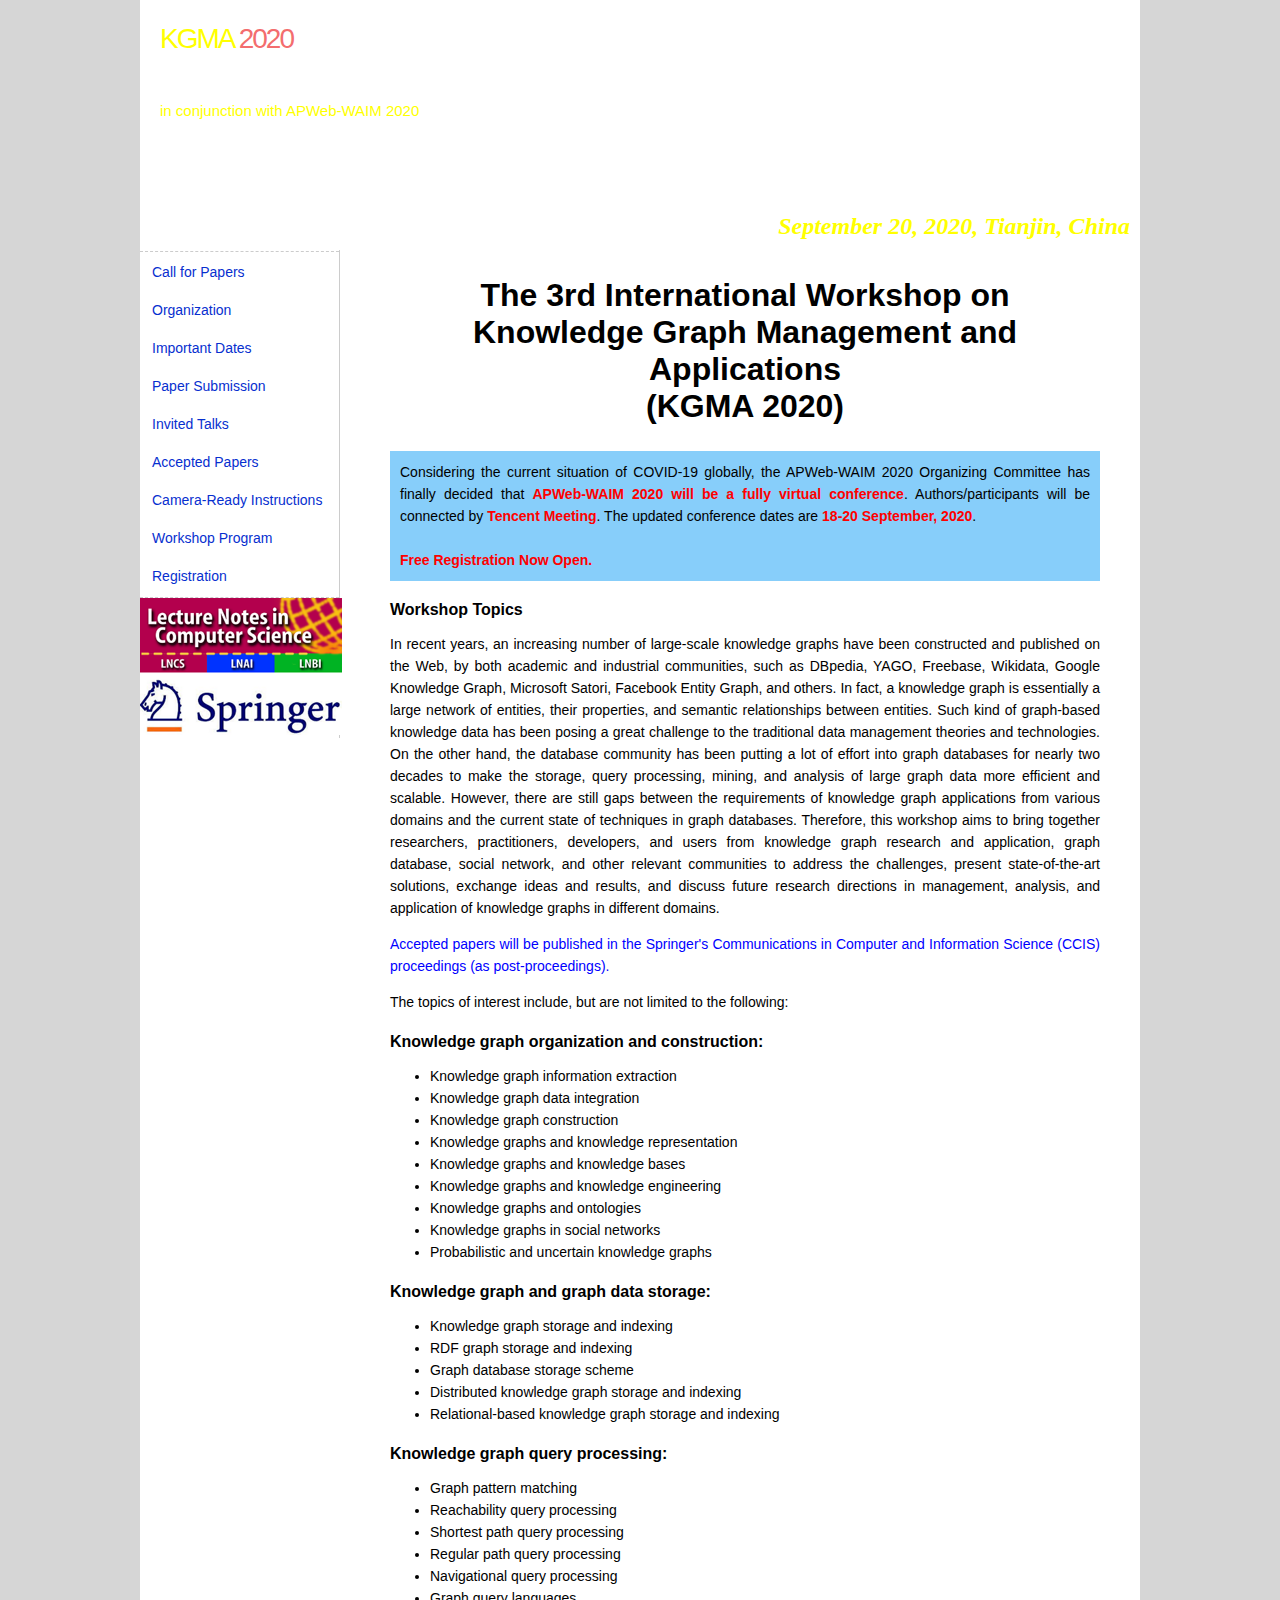
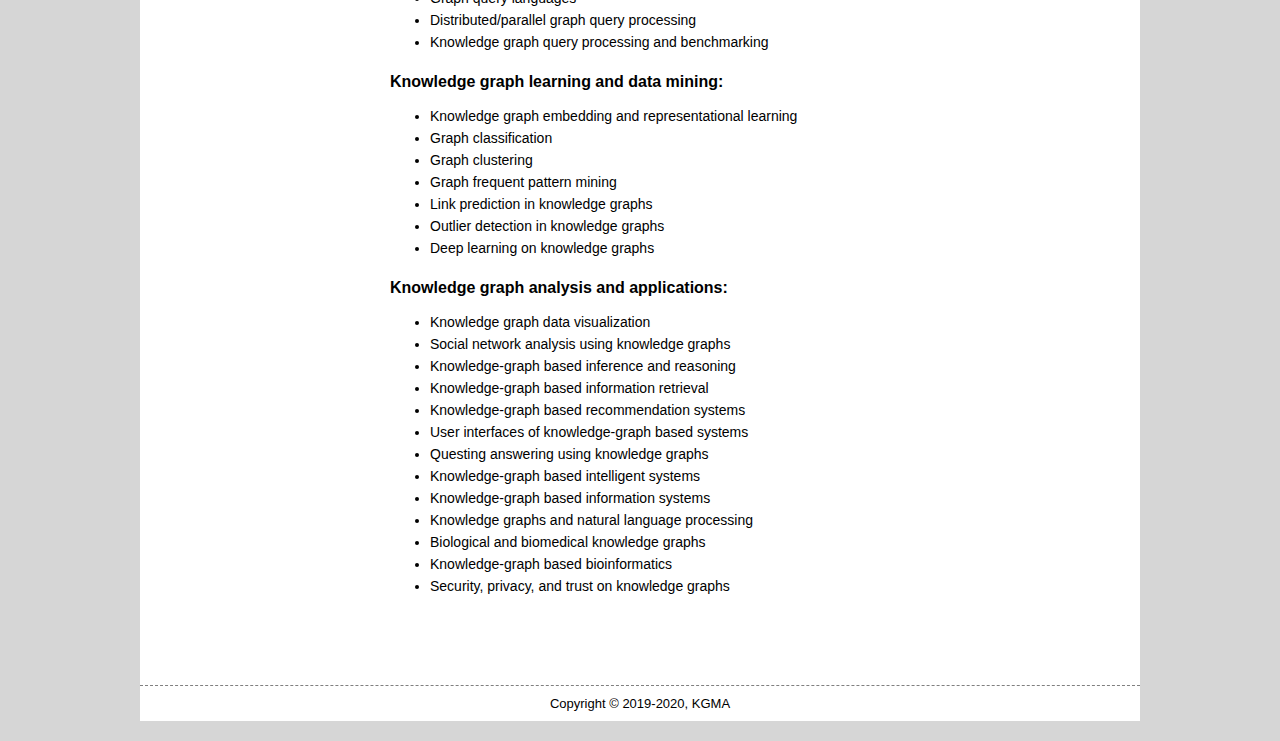
==== commit d44c15f4: "change path to /2020" ====
--- a/index.html
+++ b/index.html
@@ -10,7 +10,7 @@
 
 <body>
     <div id="container">
-        <div id="header" style="background: url(/mainpage.png); background-size: 1000px 250px;position:relative;">
+        <div id="header" style="background: url(/2020/mainpage.png); background-size: 1000px 250px;position:relative;">
             <h1 style="margin-left:20px;">
                 <div id="apple"><a style="font-size: 28px;" href="https://kgma2020.github.io/">KGMA <span style="font-size: 28px;">2020</span></a></div>
                 <small>The Third International Workshop on <br />Knowledge Graph Management and Applications (KGMA 2020)<br />
@@ -24,15 +24,15 @@
         <div id="main">
             <div id="menu">
                 <div class="line"></div>
-                <div><a class="item" href="/">Call for Papers</a></div>
-                <div><a class="item" href="/org.html">Organization</a></div>
-                <div><a class="item" href="/dates.html">Important Dates</a></div>
-                <div><a class="item" href="/sub.html">Paper Submission</a></div>
-                <div><a class="item" href="/inv.html">Invited Talks</a></div>
-                <div><a class="item" href="/acc.html">Accepted Papers</a></div>
-                <div><a class="item" href="/cam.html">Camera-Ready Instructions</a></div>
-                <div><a class="item" href="/wor.html">Workshop Program</a></div>
-                <div><a class="item" href="/reg.html">Registration</a></div>
+                <div><a class="item" href="/2020/">Call for Papers</a></div>
+                <div><a class="item" href="/2020/org.html">Organization</a></div>
+                <div><a class="item" href="/2020/dates.html">Important Dates</a></div>
+                <div><a class="item" href="/2020/sub.html">Paper Submission</a></div>
+                <div><a class="item" href="/2020/inv.html">Invited Talks</a></div>
+                <div><a class="item" href="/2020/acc.html">Accepted Papers</a></div>
+                <div><a class="item" href="/2020/cam.html">Camera-Ready Instructions</a></div>
+                <div><a class="item" href="/2020/wor.html">Workshop Program</a></div>
+                <div><a class="item" href="/2020/reg.html">Registration</a></div>
                 <div class="line"></div>
 
                 <div><img src="/LNCS.png"></div>
